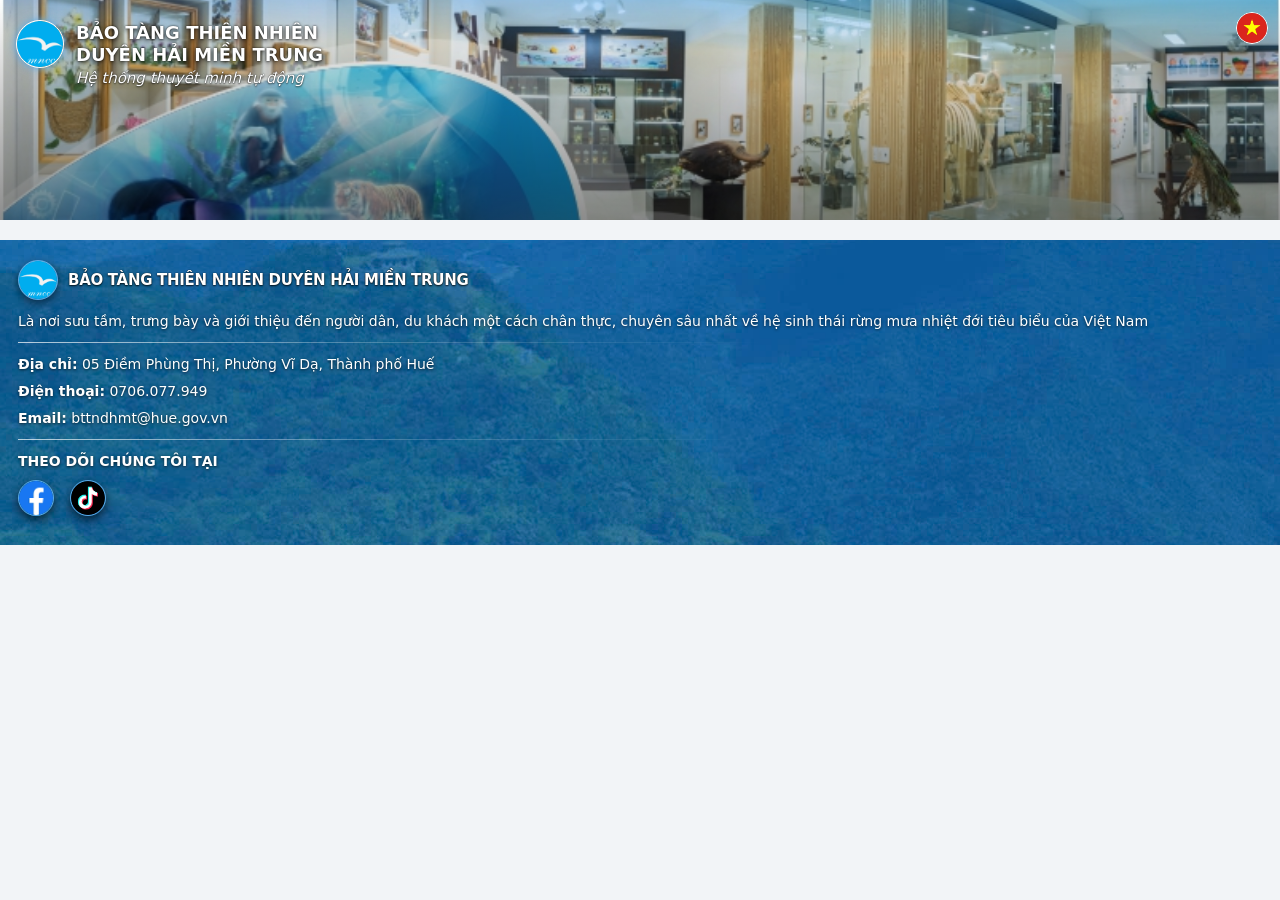
==== detail.html @ 99127545 "Update detail.html" ====
<!DOCTYPE html>
<html lang="vi">
<head>
<meta charset="UTF-8">
<meta name="viewport" content="width=device-width, initial-scale=1.0">
<title>Chi tiết</title>
<link rel="stylesheet" href="./style.css">
</head>

<body class="app">

<!-- HEADER -->
<div class="app-cover small" onclick="goHome()">
  <div class="cover-overlay">
    <div class="cover-top">
      <div class="cover-left">

        <div class="cover-header">

          <!-- LOGO -->
          <div class="logo-wrap">
            <img src="./logo.jpg" class="logo">
          </div>

          <!-- TEXT -->
          <div class="title-group">
            <h1 id="museumTitle">
  BẢO TÀNG THIÊN NHIÊN <br>
  DUYÊN HẢI MIỀN TRUNG
</h1>
            <h1 id="museumTitleEn" class="hidden">CENTRAL COASTAL NATURE MUSEUM</h1>

            <p id="museumSub">Hệ thống thuyết minh tự động</p>
            <p id="museumSubEn" class="hidden">Automatic Audio Guide System</p>
          </div>

        </div>

      </div>
    </div>
  </div>
</div>
<!-- CONTENT -->
<div class="app-detail">

  <h2 id="title"></h2>


<div id="gallery" class="hero-slider"></div>


  <!-- LANG -->
  <div class="lang-center">
    <button id="btnVI" class="lang-btn active">Tiếng Việt</button>
    <button id="btnEN" class="lang-btn">English</button>
  </div>

<!-- AUDIO -->
<div class="audio-bar">
  <button id="playBtn">▶</button>

  <div class="progress">
    <div class="progress-fill" id="progress"></div>
  </div>

  <span id="time">0:00</span>
</div>

<audio id="audio"></audio>



  <!-- TEXT -->
  <div id="content"></div>

</div>

<div id="content"></div>

<!-- NEXT -->
<div class="next-wrap">
  <button id="nextBtn">➡️ Tiếp theo</button>
</div>

<div class="museum-info">
  <div class="overlay"></div>

  <div class="info-content">

    <!-- HEADER -->
    <div class="info-header">
      <img src="./logo.jpg" class="info-logo">
      <h3>BẢO TÀNG THIÊN NHIÊN DUYÊN HẢI MIỀN TRUNG</h3>
    </div> <!-- ✅ ĐÓNG Ở ĐÂY -->

    <!-- BLOCK 1 -->
    <div class="info-block desc">
      <p>
        Là nơi sưu tầm, trưng bày và giới thiệu đến người dân, du khách
        một cách chân thực, chuyên sâu nhất về hệ sinh thái rừng mưa nhiệt đới tiêu biểu của Việt Nam
      </p>
    </div>

    <!-- BLOCK 2 -->
    <div class="info-block contact">
      <p><b>Địa chỉ:</b> 05 Điềm Phùng Thị, Phường Vĩ Dạ, Thành phố Huế</p>
      <p><b>Điện thoại:</b> 0706.077.949</p>
      <p><b>Email:</b> bttndhmt@hue.gov.vn</p>
    </div>

    <!-- BLOCK 3 -->
    <div class="info-block social-block">
      <p><b>THEO DÕI CHÚNG TÔI TẠI</b></p>

      <div class="social">
        <a href="https://fb.com/bttndhmt" target="_blank">
          <img src="fb.png">
        </a>
        <a href="https://www.tiktok.com/@bttndhmt" target="_blank">
          <img src="tiktok.png">
        </a>
      </div>
    </div>

  </div>
</div>


<script src="app.js"></script>

<script>

// ================= DETAIL =================

const id = new URLSearchParams(window.location.search).get("id");

let place = JSON.parse(localStorage.getItem("place_" + id));

// fallback
if (!place) {
  const all = JSON.parse(localStorage.getItem("places")) || [];
  place = all.find(p => p.id == id);
}

if (!place) {
  alert("Không có dữ liệu!");
  window.location.href = "index.html";
}

let lang = localStorage.getItem("lang") || "vi";

const titleEl = document.getElementById("title");
const contentEl = document.getElementById("content");

const btnVI = document.getElementById("btnVI");
const btnEN = document.getElementById("btnEN");

const audio = document.getElementById("audio");
const playBtn = document.getElementById("playBtn");
const progress = document.getElementById("progress");
const time = document.getElementById("time");

// ================= RENDER =================
async function render() {

  titleEl.innerText =
    lang === "vi"
      ? place.tendiadiem
      : (place.tendiadiemen || place.tendiadiem);

  contentEl.innerHTML = `
    <div class="content">
      ${lang === "vi"
        ? place.thuyetminh
        : place.thuyetminhtienganh}
    </div>
  `;
// ================= HERO SLIDER =================

const galleryEl =
  document.getElementById("gallery");

// ảnh đại diện đầu tiên
const images = [

  {
    taianh: place.anhdaidien
  },

  ...(await getImages(
    place.id || place.autoid
  ))
];

const hasMultiple =
  images.length > 1;
galleryEl.innerHTML = `

${hasMultiple ? `
<button class="nav prev" onclick="prevSlide()">
❮
</button>
` : ""}

<div class="slides">

${images.map(img => {

  const src =
    img.taianh ||
    img.url ||
    "";

  return `

    <div class="hero-slide">

      <img
  data-src="${src}"
  src=""
  class="lazy-img"
  onclick="openImage('${src}')"
>

    </div>

  `;

}).join("")}

</div>

${hasMultiple ? `
<button class="nav next" onclick="nextSlideManual()">
❯
</button>
` : ""}

${hasMultiple ? `
<div class="dots">

${images.map((_,i)=>`
  <span class="dot ${i===0?"active":""}"></span>
`).join("")}

</div>
` : ""}
`;

// ================= AUTO SLIDE =================

let currentSlide = 0;

const slidesWrap =
  galleryEl.querySelector(".slides");

const slides =
  galleryEl.querySelectorAll(".hero-slide");
// ===== LAZY LOAD + COMPRESS =====

const lazyImages =
  galleryEl.querySelectorAll(".lazy-img");

lazyImages.forEach(async (img)=>{

  const original =
    img.dataset.src;

  const compressed =
    await compressImage(
      original,
      0.5,
      1000
    );

  img.src = compressed;
});

// ===== SHOW =====

function showSlide(index){

  slides[index].scrollIntoView({

    behavior:"smooth",

    inline:"center",

    block:"nearest"

  });

  updateDots();
}

// ===== DOTS =====

function updateDots(){

  const dots =
    galleryEl.querySelectorAll(".dot");

  dots.forEach(dot =>
    dot.classList.remove("active")
  );

  dots[indexSafe()]
    ?.classList.add("active");
}

function indexSafe(){

  if(currentSlide >= slides.length){
    currentSlide = 0;
  }

  if(currentSlide < 0){
    currentSlide = slides.length - 1;
  }

  return currentSlide;
}

// ===== NEXT =====

function nextSlide(){

  currentSlide++;

  indexSafe();

  showSlide(currentSlide);
}

// ===== PREV =====

function prevSlide(){

  currentSlide--;

  indexSafe();

  showSlide(currentSlide);
}

// ===== BUTTONS =====

window.nextSlideManual = () => {

  nextSlide();

  resetAuto();
};

window.prevSlide = () => {

  prevSlide();

  resetAuto();
};

// ===== AUTO =====

let autoSlide =
  setInterval(nextSlide, 5000);

function resetAuto(){

  clearInterval(autoSlide);

  autoSlide =
    setInterval(nextSlide, 5000);
}

// ===== TOUCH FIX =====
let isTouching = false;

galleryEl.addEventListener("touchstart", () => {

  isTouching = true;

  clearInterval(autoSlide);
});

galleryEl.addEventListener("touchend", () => {

  isTouching = false;

  // tìm slide hiện tại
  const slideWidth =
    slides[0].offsetWidth;

  currentSlide = Math.round(
slidesWrap.scrollLeft / slideWidth
  );

  // chạy lại auto
  autoSlide = setInterval(
    nextSlide,
    5000
  );
});
  
  // audio
  audio.src = "";
  playBtn.innerText = "▶";

  autoPlay();

  updateHeaderLang();
}

// ================= AUDIO =================
function playAudio() {

  audio.src = lang === "vi"
    ? place.audiotiengviet
    : place.audiotienganh;

  audio.play();
}

function autoPlay() {
  playAudio();
}

playBtn.onclick = () => {

  if (!audio.src) {
    playAudio();
  }

  if (audio.paused) {

    audio.play();
    playBtn.innerText = "⏸";

  } else {

    audio.pause();
    playBtn.innerText = "▶";
  }
};

audio.ontimeupdate = () => {

  if (!audio.duration) return;

  const percent =
    (audio.currentTime / audio.duration) * 100;

  progress.style.width = percent + "%";

  const min = Math.floor(audio.currentTime / 60);
  const sec = Math.floor(audio.currentTime % 60);

  time.innerText =
    `${min}:${sec.toString().padStart(2,"0")}`;
};

// ================= LANG =================
btnVI.onclick = () => {

  lang = "vi";

  localStorage.setItem("lang", lang);

  btnVI.classList.add("active");
  btnEN.classList.remove("active");

  render();
};

btnEN.onclick = () => {

  lang = "en";

  localStorage.setItem("lang", lang);

  btnEN.classList.add("active");
  btnVI.classList.remove("active");

  render();
};

function updateHeaderLang() {

  const isVI = lang === "vi";

  document.getElementById("museumTitle")
    .classList.toggle("hidden", !isVI);

  document.getElementById("museumTitleEn")
    .classList.toggle("hidden", isVI);

  document.getElementById("museumSub")
    .classList.toggle("hidden", !isVI);

  document.getElementById("museumSubEn")
    .classList.toggle("hidden", isVI);
}

// ================= NEXT =================
const nextBtn = document.getElementById("nextBtn");

const order =
  JSON.parse(localStorage.getItem("order")) || [];

nextBtn.onclick = () => {

  const currentId = parseInt(id);

  const index = order.indexOf(currentId);

  let nextId = order[0];

  if (index !== -1 && index < order.length - 1) {
    nextId = order[index + 1];
  }

  window.location.href =
    "detail.html?id=" + nextId;
};

// ================= NAV =================
function goHome() {
  window.location.href = "index.html";
}

// ================= IMAGE VIEWER =================
function openImage(src) {

  document.getElementById("viewer").style.display = "flex";

  document.getElementById("viewerImg").src = src;
}

function closeViewer() {

  document.getElementById("viewer").style.display = "none";
}
// ================= COMPRESS IMAGE =================

async function compressImage(url, quality = 0.7, maxWidth = 1200){

  return new Promise((resolve) => {

    const img = new Image();

    img.crossOrigin = "anonymous";

    img.onload = () => {

      const canvas =
        document.createElement("canvas");

      let width = img.width;
      let height = img.height;

      // resize
      if(width > maxWidth){

        height =
          height * (maxWidth / width);

        width = maxWidth;
      }

      canvas.width = width;
      canvas.height = height;

      const ctx =
        canvas.getContext("2d");

      ctx.drawImage(
        img,
        0,
        0,
        width,
        height
      );

      resolve(
        canvas.toDataURL(
          "image/jpeg",
          quality
        )
      );
    };

    img.src = url;
  });
}
// INIT
async function init() {

  await getToken();

  render();
}

init();

</script>

<div id="viewer" class="viewer" onclick="closeViewer()">
  <img id="viewerImg">
</div>
---- style.css ----
/* ===== RESET ===== */
* { box-sizing: border-box; }

body {
  margin: 0;
  font-family: system-ui, -apple-system, sans-serif;
}

body.app {
  background: #f2f4f7; /* 👈 nền xám giống ảnh */
}

/* ===== COVER (FIX CHUẨN 400x900) ===== */
.app-cover {
  position: relative;
  width: 100%;
  height: 220px;

  aspect-ratio: 900 / 400; /* 👈 chuẩn tỉ lệ */

  background: url("./bia.jpg") center / cover no-repeat;

  overflow: hidden;
}

/* ===== OVERLAY ===== */
.cover-overlay {
  position: absolute;
  inset: 0;
  padding: 16px;
  color: white;

  background: linear-gradient(
    to top,
    rgba(0,0,0,0.45),
    transparent
  );
}

/* ===== POSITION ===== */
.cover-left {
  position: absolute;
  top: 20px;
  left: 16px;
  right: 70px;
}

/* ===== ROW LOGO + TITLE ===== */
.cover-header {
    display: flex;
  align-items: flex-start; /* 👈 FIX thật */
  gap: 12px;
}

/* ===== LOGO ===== */
.logo-wrap {
  width: 48px;
  height: 48px;
  border-radius: 50%;
border: 1px solid White;
box-shadow:
  0 0 6px rgba(90,169,230,0.8),
  0 0 12px rgba(90,169,230,0.5);

  overflow: hidden;
  flex-shrink: 0;
}

.logo {
  width: 100%;
  height: 100%;
  object-fit: cover;
}

/* ===== TITLE ===== */


#museumTitle,
#museumTitleEn {
  font-size: 18px;
text-shadow:
    0 2px 4px rgba(0,0,0,0.6),
    0 0 2px rgba(0,0,0,0.8);
  font-weight: 700;
  margin: 0;
  line-height: 1.25;
  padding-right: 50px; /* 👈 CHỪA CHỖ CHO CỜ */

}

/* ===== SUB ===== */
#museumSub,
#museumSubEn {
  font-size: 15px;
  display: inline-block;   /* 👈 để viền ôm chữ */
  margin-top: 1px;
  margin-left: 60px; /* 👈 QUAN TRỌNG */
font-weight: 500;   /* đậm */
font-style: italic; /* nghiêng */
text-shadow:
    0 1px 2px rgba(0,0,0,0.6),
    0 0 1px rgba(0,0,0,0.8);

}

/* ===== FLAG ===== */
.lang-switch {
  position: absolute;
  top: 12px;
  right: 12px;
  width: 32px;
  height: 32px;
  border-radius: 50%;
  overflow: hidden;
}

.lang-switch img {
  width: 100%;
  height: 100%;
 border: 1px solid white;
  border-radius: 50%; /* 👈 quan trọng */

  object-fit: cover;  /* 👈 tránh méo */

}

/* ===== HIDDEN ===== */
.hidden {
  display: none !important;
}
/* ===== HIDDEN ===== */
.hidden {
  display: none !important;
}

/* ===== CATEGORY ===== */
.category {
  margin: 18px 12px;
}

/* ===== MAIN CATEGORY ===== */
.main-category .category-title {
  position: relative;

  width: calc(100% - 24px);
  margin: 16px auto;

  padding: 20px 24px;

  border-radius: 40px;

  background: linear-gradient(90deg, #1e5fa8, #2c7be5);

  display: flex;
  align-items: center;
  justify-content: center;

  text-align: center;

  font-size: 20px;
  font-weight: 700;
  color: #fff;

  box-shadow: 0 10px 24px rgba(0,0,0,0.18);

  cursor: pointer;
}

/* ===== SUB CATEGORY ===== */
.category:not(.main-category) .category-title {
  position: relative;

  width: calc(100% - 24px);
  margin: 10px auto;

  padding: 14px 18px;

  border-radius: 18px;

  background: linear-gradient(90deg, #2f80ed, #56ccf2);

  display: flex;
  align-items: center;
  justify-content: space-between;

  font-size: 18px;
  font-weight: 600;
  color: #fff;

  box-shadow: 0 5px 14px rgba(0,0,0,0.12);

  cursor: pointer;
}

/* center text */
.category-title > *:not(.arrow) {
  margin: 0 auto;
}

/* arrow */
.arrow {
  position: absolute;
  right: 16px;

  width: 40px;
  height: 40px;

  border-radius: 50%;

  display: flex;
  align-items: center;
  justify-content: center;

  background: rgba(255,255,255,0.25);

  transition: 0.3s;
}

.category.open .arrow {
  transform: rotate(180deg);
}

/* ===== FLOOR TITLE ===== */
.floor-title {
  width: calc(100% - 60px);
  margin: 18px auto;

  padding: 16px 20px;

  border-radius: 20px;

  text-align: center;

  font-size: 20px;
  font-weight: 800;

  background: linear-gradient(90deg, #3f6fd9, #8fa4f5);
  color: white;

  box-shadow: 0 8px 20px rgba(0,0,0,0.15);
}

/* ===== LIST ===== */
.category-list {
  display: none;
  width: calc(100% - 24px);
  margin: 0 auto;
}

.category-list.open {
  display: block;
}

/* ===== CARD ===== */
.app-card {
  width: 100%;

  display: flex;
  align-items: center;
  gap: 14px;

  padding: 12px 16px;
  margin: 10px 0;

  border-radius: 16px;

  background: #ffffff;
  box-shadow: 0 6px 16px rgba(0,0,0,0.12);

  transition: 0.2s;
}

.app-card:hover {
  transform: translateY(-2px);
}

/* number */
.card-left {
  width: 42px;
  height: 42px;

  border-radius: 12px;

  background: linear-gradient(135deg, #2f80ed, #56ccf2);
  color: white;

  display: flex;
  align-items: center;
  justify-content: center;

  font-weight: bold;
}

/* content */
.card-content {
  flex: 1;
}

.card-title {
  font-size: 17px;
  font-weight: 600;
  color: #222;
}

.card-sub {
  font-size: 15px;
  color: #777;
  margin-top: 3px;
}

/* play */
.play-btn {
  width: 46px;
  height: 46px;

  border-radius: 50%;
  border: none;

  background: linear-gradient(135deg, #2f80ed, #00c6ff);
  color: white;

  display: flex;
  align-items: center;
  justify-content: center;

  box-shadow: 0 6px 14px rgba(0,0,0,0.25);

  cursor: pointer;
  transition: 0.25s;
}

.play-btn:hover { transform: scale(1.1); }
.play-btn:active { transform: scale(0.9); }

/* playing */
.app-card.playing {
  background: linear-gradient(135deg, #e3f2fd, #bbdefb);
  box-shadow: 0 10px 25px rgba(30,136,229,0.4);
}

/* ===== AUDIO BAR ===== */
.audio-bar {
  position: relative !important;  /* 👈 bỏ fixed */
  bottom: auto !important;
 

  display: flex;
  align-items: center;
  gap: 12px;

  padding: 12px;

background: #d1d5db; /* 👈 xám đậm hơn */
  backdrop-filter: blur(12px);
  border-radius: 10px; /* 👈 bo cong nhẹ */


  box-shadow: 0 -4px 14px rgba(0,0,0,0.15);
}

.progress {
  flex: 1;
  height: 8px;
  background: #ddd;
  border-radius: 10px;
}

.progress-fill {
  height: 100%;
  width: 0%;
  background: #1e88e5;
}
/* ===== DETAIL PAGE FIX ===== */
.app-detail {
  max-width: 900px;
  margin: 0 auto;

  padding: 20px 16px 100px;

  display: flex;
  flex-direction: column;
  gap: 16px;
}

/* ===== TEXT CONTENT ===== */
.app-detail .content {
  background: rgba(255,255,255,0.95);

  padding: 16px;

  border-radius: 16px;
  text-align: justify;
  
line-height: 1.7;

  box-shadow: 0 4px 12px rgba(0,0,0,0.08);
}
/* áp cho mọi thẻ bên trong */
.app-detail .content * {
  text-align: justify;
}
/* ===== LANGUAGE BUTTON ===== */
.lang-center {
  display: flex;
  justify-content: center;
  gap: 12px;

  margin-top: 10px;
}

.lang-btn {
  padding: 10px 18px;

  border-radius: 999px;
  border: none;

  font-size: 16px;
  font-weight: 600;

  background: #eee;
  cursor: pointer;

  transition: 0.25s;
}

.lang-btn.active {
  background: linear-gradient(135deg, #2f80ed, #56ccf2);
  color: white;
}

/* ===== IMAGE IN DETAIL ===== */
.app-img {
  width: 100%;
  max-height: 260px;

  object-fit: cover;

  border-radius: 16px;

  box-shadow: 0 8px 20px rgba(0,0,0,0.2);
}

/* ===== NEXT BUTTON ===== */
.next-wrap {
  display: flex;
  justify-content: center;

  margin-top: 0px;     /* 👈 giảm nữa */
}
.app-detail .content {
  margin-bottom: 8px;  /* 👈 giảm khoảng trắng dưới */
}

#nextBtn {
  padding: 14px 26px;

  border-radius: 999px;
  border: none;

  font-size: 18px;
  font-weight: 600;

  background: linear-gradient(135deg, #ff9800, #ff5722);
  color: white;

  box-shadow: 0 6px 16px rgba(0,0,0,0.25);

  cursor: pointer;
  transition: 0.25s;
}

#nextBtn:hover {
  transform: translateY(-2px);
}

#nextBtn:active {
  transform: scale(0.95);
}

/* ===== AUDIO INLINE ===== */
.audio-player {
  display: flex;
  align-items: center;
  gap: 12px;

  background: #e6e9ee;

  padding: 12px 16px;
  margin: 12px 0 16px;

  border-radius: 14px;
}

/* play */
.audio-player button {
  width: 40px;
  height: 40px;

  border-radius: 50%;
  border: none;

  background: #5f6b7a;
  color: white;

  display: flex;
  align-items: center;
  justify-content: center;

  cursor: pointer;
}

/* progress */
.audio-player .progress {
  flex: 1;
  height: 4px;

  background: #cfd6dd;
  border-radius: 10px;
}

.progress-fill {
  height: 100%;
  width: 0%;
  background: #3b82f6;
}

/* time */
#time {
  min-width: 45px;
  font-size: 16px;
  text-align: right;
}
/* ===== RESPONSIVE ===== */
@media (max-width: 600px) {
  .app-detail {
    padding: 16px 12px 100px;
  }

  .app-detail p {
    font-size: 16px;
  }
}
/* ===== GLOBAL FIX ===== */
.category-title {
  display: flex;
  align-items: center;

  padding: 14px 50px 14px 20px !important; /* 👈 chừa chỗ cho icon */

  min-height: 64px; /* 👈 chiều cao cố định */

  border-radius: 999px;
}

/* ===== TEXT KHÔNG ĐÈ ICON ===== */
.category-title .category-main {
  flex: 1;

  display: -webkit-box;
  -webkit-line-clamp: 2; /* 👈 tối đa 2 dòng */
  -webkit-box-orient: vertical;

  overflow: hidden;

  line-height: 1.4;
}
/* ===== TEXT LUÔN BÊN TRÁI ===== */
.category-title span,
.category-title .category-text,
.category-title .category-main {
  margin: 0 !important;
  flex: 1;
}

/* ===== ICON LUÔN BÊN PHẢI ===== */
/* ===== FIX ICON KHÔNG MÉO ===== */
.arrow {
  flex: 0 0 36px; /* 👈 khóa kích thước */

  width: 36px;
  height: 36px;

  min-width: 36px;
  min-height: 36px;

  display: flex;
  align-items: center;
  justify-content: center;

  border-radius: 50%;

  background: rgba(255,255,255,0.25);

  font-size: 16px;
  line-height: 1;

  padding: 0;
}

/* icon bên trong */
.arrow i,
.arrow svg {
  width: 14px;
  height: 14px;

  display: block;
}

/* nếu dùng text ▲ */
.arrow {
  font-size: 16px;
}

/* ===== MAIN CATEGORY ===== */
.main-category .category-title {
background: #1f5fa8 !important;
  font-size: 18px !important;
  font-weight: 700 !important;
}

/* ===== SUB CATEGORY ===== */
.category:not(.main-category) .category-title {
   background: linear-gradient(
    90deg,
    #2f80ed,   /* xanh đậm */
    #5aa9e6    /* xanh nhạt hơn */
  );;
  font-size: 17px !important;
}

/* ===== FLOOR TITLE ===== */
/* ===== FLOOR TITLE STYLE MỚI ===== */
/* ===== FIX FLOOR ALIGN ===== */
.floor-title {
  width: calc(100% - 24px); /* 👈 giống category */

  margin: 16px auto 8px; /* 👈 đồng bộ spacing */

  padding: 0 20px; /* 👈 giống category-title */

  font-size: 18px; /* 👈 giảm size */
  font-weight: 700;

  text-align: left;

  color: #0f2a44;

  background: none !important;
  box-shadow: none !important;
  border-radius: 0 !important;
}

/* gạch dưới căn theo text */
.floor-title::after {
  content: "";

  display: block;

  width: 100%;
  height: 2px;

  margin-top: 8px;

  background: rgba(0,0,0,0.15);
}
/* ===== CARD FIX ===== */
.app-card {
  border-radius: 16px;
}

/* ===== DETAIL PAGE ===== */
.app-detail {
  max-width: 900px;
  margin: 0 auto;

  padding: 20px 16px 120px;
}

/* nội dung */
.app-detail .content {
  background: rgba(255,255,255,0.95);

  padding: 18px;

  border-radius: 16px;

  line-height: 1.7;

  box-shadow: 0 4px 12px rgba(0,0,0,0.08);
}

/* BỎ background từng đoạn */
.app-detail p {
  background: none !important;
  padding: 0 !important;
  margin: 0 0 12px;
}

/* ===== NEXT BUTTON (FIX KHÔNG HIỆN) ===== */
.next-wrap {
  display: flex;
  justify-content: center;

  margin-top: -100px;   /* 👈 cách nội dung */

}

/* button */
#nextBtn {
  padding: 14px 26px;

  border-radius: 999px;

  background: linear-gradient(135deg, #ff9800, #ff5722);

  font-size: 18px;
  font-weight: 600;

  box-shadow: 0 8px 20px rgba(0,0,0,0.25);
}


/* ===== AUDIO BAR KHÔNG CHE NÚT ===== */
.audio-bar {
  z-index: 999;
}

/* ===== FIX SPACING ===== */
.category,
.category-list {
  margin-bottom: 6px;
}
/* ===== COVER CHUẨN ===== */
.app-cover.small {
  position: relative;
  width: 100%;

  aspect-ratio: 900 / 400; /* 👈 CHUẨN 400x900 */

  background: url("./bia.jpg") center / cover no-repeat;

  overflow: hidden;
}
.cover-overlay {
  position: absolute;
  inset: 0;

  padding: 16px;

  color: white;

  background: linear-gradient(
    to top,
    rgba(0,0,0,0.45),
    transparent
  );
}
.cover-left {
  position: absolute;

  left: 16px;
  right: 16px;

  top: 20px;

  display: flex;
  flex-direction: column;
}
.title-row {
  display: flex;
  align-items: center;
  gap: 12px;
}

/* ===== LOGO ===== */
.logo-wrap {
  width: 48px;
  height: 48px;
  border-radius: 50%;
  overflow: hidden;
  flex-shrink: 0;
}

.logo {
  width: 100%;
  height: 100%;
  object-fit: cover;
}
.app-cover.small #museumTitle,
.app-cover.small #museumTitleEn {

   font-size: 18px;
text-shadow:
    0 2px 4px rgba(0,0,0,0.6),
    0 0 2px rgba(0,0,0,0.8);
  font-weight: 700;
  margin: 0;
  line-height: 1.25;

}

.app-cover.small #museumSub,
.app-cover.small #museumSubEn {
  font-size: 15px;
  margin-top: 6px;
  display: inline-block;   /* 👈 để viền ôm chữ */
font-weight: 500;   /* đậm */
font-style: italic; /* nghiêng */

  margin-left: 0;       /* 👈 FIX */
  text-align: left;     /* 👈 đảm bảo không bị center */
}
/* ===== TITLE DETAIL ===== */
#title {
  text-align: center;              /* canh giữa */
  color: #0f2a44;                  /* xanh đậm */

  font-size: 22px;
  font-weight: 700;

  line-height: 1.4;

  margin: 16px 16px 12px;

  padding-bottom: 8px;

  border-bottom: 2px solid #dbe3ec;
}

.app-cover.small .cover-header {
  display: flex;
  align-items: flex-start; /* 👈 FIX CHO TRANG CON */
  gap: 12px;
}

.museum-info {
  position: relative;
  margin: 20px 0;
  border-radius: 0;
  width: 100%;
  overflow: hidden;

  background: url("./bia1.jpg") center / cover no-repeat;
  color: white;

}


/* overlay xanh 80% */
.museum-info .overlay {
  background: rgba(15, 103, 175, 0.8);
}

/* ===== CONTAINER ===== */
.info-content {
  display: flex;
  flex-direction: column;   /* ✅ xếp dọc */
  gap: 18px;                /* khoảng cách giữa các khối */
}

/* ===== HEADER ===== */
.info-header {
  display: flex;
  align-items: center;
  gap: 10px;
}

/* logo */
.info-logo {
  width: 40px;   /* ❌ bạn ghi sai 40x */
  height: 40px;

  border-radius: 50%;
  border: 1px solid #5aa9e6;

  box-shadow: 0 3px 8px rgba(0,0,0,0.5);
}

/* ===== TITLE ===== */
.info-content h3 {
  font-size: 15px;
  margin: 0;

  letter-spacing: -0.3px;

  text-shadow:
    0 1px 2px rgba(0,0,0,0.8),
    0 0 1px rgba(0,0,0,0.9);
}

/* ===== CONTAINER ===== */
.info-content {
  display: flex;
  flex-direction: column;
  gap: 5px;

  padding: 20px 18px; /* 👈 đúng chỗ */
}

/* ===== TEXT ===== */
.info-content p {
  font-size: 14px;
  line-height: 1.5;
  margin: 6px 0;

  text-align: justify;

  text-shadow: 0 1px 3px rgba(0,0,0,0.7);
}

/* ===== BLOCK CHIA ===== */
.info-block {
  width: 100%;
  padding-bottom: 5px;
  position: relative;
}

/* ===== LINE GIỮA KHỐI ===== */
.info-block::after {
  content: "";               /* ❗ thiếu cái này là không hiện */
  position: absolute;
  left: 0;
  bottom: 0;

  width: 60%;                /* 👈 line ngắn */
  height: 1px;

  background: linear-gradient(
    to right,
    rgba(255,255,255,0.7),
    rgba(255,255,255,0.2),
    transparent
  );
}

/* bỏ line cuối */
.info-block:last-child::after {
  display: none;
}

/* ===== SOCIAL ===== */
.social {
  display: flex;
  gap: 16px;
  margin-top: 8px;
}

/* icon */
.social img {
  width: 36px;
  height: 36px;

  border-radius: 50%;
  border: 1px solid #5aa9e6;

  object-fit: cover;

  box-shadow: 0 4px 10px rgba(0,0,0,0.6);
}

/* ===== WRAP ===== */

.hero-slider{
  position:relative;
}

/* ===== SLIDES ===== */

.slides{

  width:100%;

  display:flex;

  overflow-x:auto;

  overflow-y:hidden;

  scroll-snap-type:x mandatory;

  scroll-snap-stop:always;

  scroll-behavior:smooth;

  border-radius:22px;

  -webkit-overflow-scrolling:touch;
}

.slides::-webkit-scrollbar{
  display:none;
}

/* ===== EACH SLIDE ===== */

.hero-slide{

  min-width:100%;

  width:100%;

  flex:0 0 100%;

  scroll-snap-align:center;

  position:relative;
}

.hero-slide img{

  width:100%;

  height:260px;

  object-fit:cover;

  border-radius:22px;

  display:block;

  flex-shrink:0;

  box-shadow:0 4px 14px rgba(0,0,0,.15);
}

/* ===== ARROWS ===== */

.nav{

  position:absolute;

  top:50%;

  transform:translateY(-50%);

  width:40px;

  height:40px;

  border:none;

  border-radius:50%;

  background:rgba(0,0,0,.45);

  color:#fff;

  font-size:24px;

  z-index:20;

  cursor:pointer;

  display:flex;

  align-items:center;

  justify-content:center;
}

.prev{
  left:10px;
}

.next{
  right:10px;
}

/* ===== DOTS ===== */

.dots{

  position:absolute;

  bottom:12px;

  left:50%;

  transform:translateX(-50%);

  display:flex;

  gap:8px;

  z-index:20;
}

.dot{

  width:8px;

  height:8px;

  border-radius:50%;

  background:rgba(255,255,255,.5);

  transition:.3s;
}

.dot.active{

  width:22px;

  border-radius:999px;

  background:#fff;
}
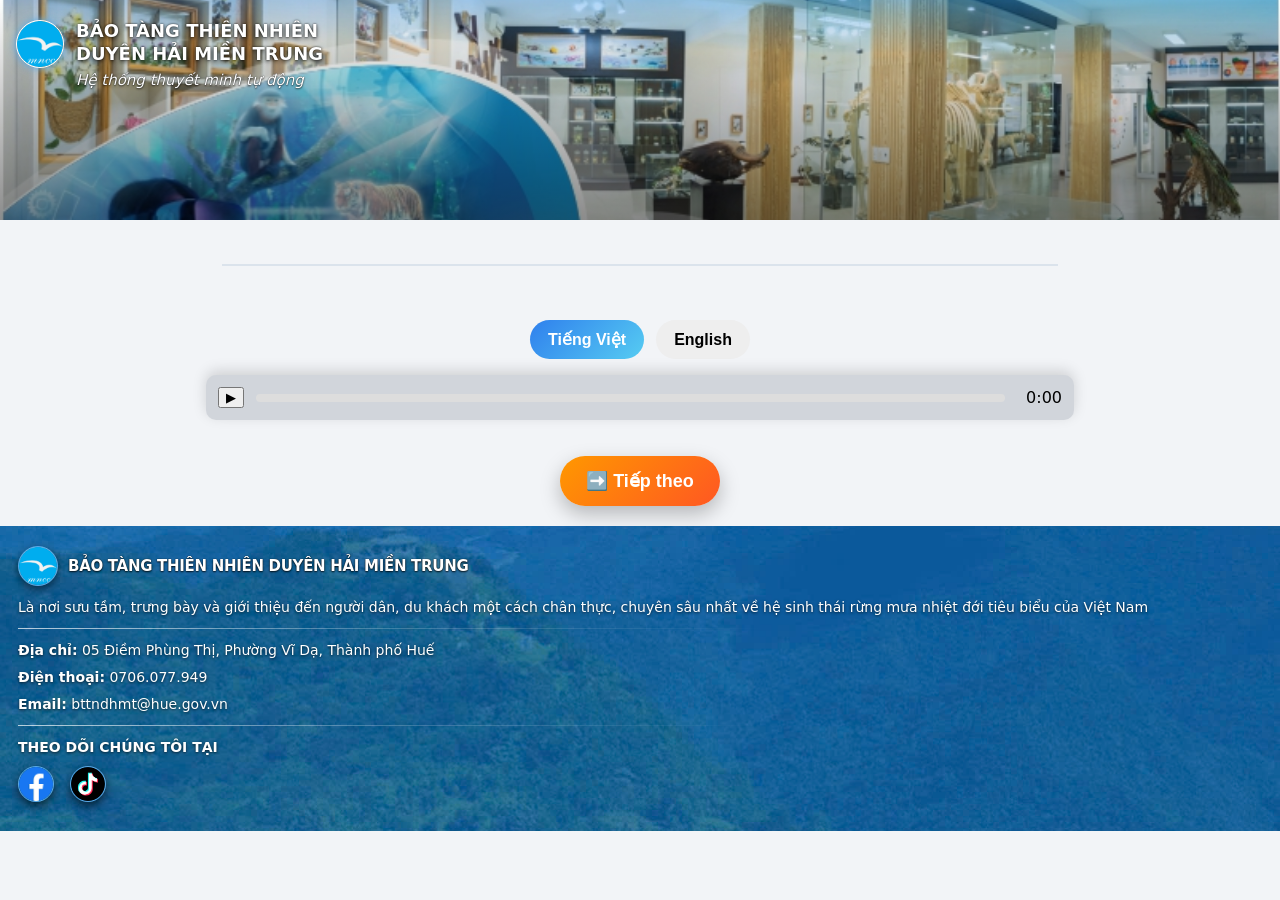
==== commit e7f14028: "Update detail.html" ====
--- a/detail.html
+++ b/detail.html
@@ -132,49 +132,127 @@
 
 // ================= DETAIL =================
 
-const id = new URLSearchParams(window.location.search).get("id");
-
-let place = JSON.parse(localStorage.getItem("place_" + id));
-
-// fallback
+const id =
+new URLSearchParams(window.location.search)
+.get("id");
+
+// cache local
+let place =
+JSON.parse(
+localStorage.getItem("place_" + id)
+);
+
+// fallback list
 if (!place) {
-  const all = JSON.parse(localStorage.getItem("places")) || [];
-  place = all.find(p => p.id == id);
-}
-
-if (!place) {
-  alert("Không có dữ liệu!");
-  window.location.href = "index.html";
-}
-
-let lang = localStorage.getItem("lang") || "vi";
-
-const titleEl = document.getElementById("title");
-const contentEl = document.getElementById("content");
-
-const btnVI = document.getElementById("btnVI");
-const btnEN = document.getElementById("btnEN");
-
-const audio = document.getElementById("audio");
-const playBtn = document.getElementById("playBtn");
-const progress = document.getElementById("progress");
-const time = document.getElementById("time");
+
+const all =
+JSON.parse(
+localStorage.getItem("places")
+) || [];
+
+place = all.find(
+p => p.id == id
+);
+}
+
+let lang =
+localStorage.getItem("lang") || "vi";
+
+const titleEl =
+document.getElementById("title");
+
+const contentEl =
+document.getElementById("content");
+
+const btnVI =
+document.getElementById("btnVI");
+
+const btnEN =
+document.getElementById("btnEN");
+
+const audio =
+document.getElementById("audio");
+
+const playBtn =
+document.getElementById("playBtn");
+
+const progress =
+document.getElementById("progress");
+
+const time =
+document.getElementById("time");
+
+// ================= LOAD API =================
+
+async function loadPlaceFromAPI(id) {
+
+try {
+
+const res = await fetch(
+  API_URL + "/places/" + id
+);
+
+const data = await res.json();
+
+// hỗ trợ nhiều kiểu API
+place = data.data || data;
+
+// cache lại
+localStorage.setItem(
+  "place_" + id,
+  JSON.stringify(place)
+);
+
+render();
+
+} catch (e) {
+
+console.log(e);
+
+alert("Không tải được dữ liệu!");
+
+window.location.href =
+  "index.html";
+
+}
+}
 
 // ================= RENDER =================
+
 async function render() {
 
-  titleEl.innerText =
-    lang === "vi"
-      ? place.tendiadiem
-      : (place.tendiadiemen || place.tendiadiem);
-
-  contentEl.innerHTML = `
-    <div class="content">
-      ${lang === "vi"
+if (!place) return;
+
+titleEl.innerText =
+lang === "vi"
+? place.tendiadiem
+: (
+place.tendiadiemen ||
+place.tendiadiem
+);
+
+contentEl.innerHTML = `
+  <div class="content">
+    ${
+      lang === "vi"
         ? place.thuyetminh
-        : place.thuyetminhtienganh}
-    </div>
-  `;
+        : place.thuyetminhtienganh
+    }
+  </div>
+`;
+// ===== AUDIO =====
+
+audio.pause();
+
+audio.src =
+lang === "vi"
+? place.audiotiengviet
+: place.audiotienganh;
+
+playBtn.innerText = "▶";
+
+updateHeaderLang()
+
 // ================= HERO SLIDER =================
 
 const galleryEl =
@@ -382,63 +460,67 @@
   clearInterval(autoSlide);
 });
 
-galleryEl.addEventListener("touchend", () => {
-
-  isTouching = false;
-
-  // tìm slide hiện tại
+slidesWrap.addEventListener("scroll", () => {
+
   const slideWidth =
     slides[0].offsetWidth;
 
   currentSlide = Math.round(
-slidesWrap.scrollLeft / slideWidth
+    slidesWrap.scrollLeft / slideWidth
   );
 
-  // chạy lại auto
-  autoSlide = setInterval(
-    nextSlide,
-    5000
-  );
+  updateDots();
+});
+
+// ===== TOUCH =====
+
+galleryEl.addEventListener("touchstart", () => {
+
+  clearInterval(autoSlide);
+});
+
+galleryEl.addEventListener("touchend", () => {
+
+  resetAuto();
 });
   
-  // audio
-  audio.src = "";
+    // audio
+  audio.pause();
+
+  audio.src =
+    lang === "vi"
+      ? place.audiotiengviet
+      : place.audiotienganh;
+
   playBtn.innerText = "▶";
 
-  autoPlay();
-
   updateHeaderLang();
 }
 
 // ================= AUDIO =================
-function playAudio() {
-
-  audio.src = lang === "vi"
-    ? place.audiotiengviet
-    : place.audiotienganh;
-
-  audio.play();
-}
-
-function autoPlay() {
-  playAudio();
-}
-
-playBtn.onclick = () => {
-
-  if (!audio.src) {
-    playAudio();
-  }
-
-  if (audio.paused) {
-
-    audio.play();
-    playBtn.innerText = "⏸";
-
-  } else {
-
-    audio.pause();
-    playBtn.innerText = "▶";
+
+playBtn.onclick = async () => {
+
+  if (!audio.src) return;
+
+  try {
+
+    if (audio.paused) {
+
+      await audio.play();
+
+      playBtn.innerText = "⏸";
+
+    } else {
+
+      audio.pause();
+
+      playBtn.innerText = "▶";
+    }
+
+  } catch (e) {
+
+    console.log(e);
   }
 };
 
@@ -596,7 +678,33 @@
 
   await getToken();
 
-  render();
+  // chưa có cache
+  if (!place) {
+
+    await loadAllPlaces();
+
+    const all =
+      JSON.parse(
+        localStorage.getItem("places")
+      ) || [];
+
+    place = all.find(
+      p => p.id == id
+    );
+  }
+
+  // có dữ liệu
+  if (place) {
+
+    render();
+
+  } else {
+
+    alert("Không có dữ liệu!");
+
+    window.location.href =
+      "index.html";
+  }
 }
 
 init();
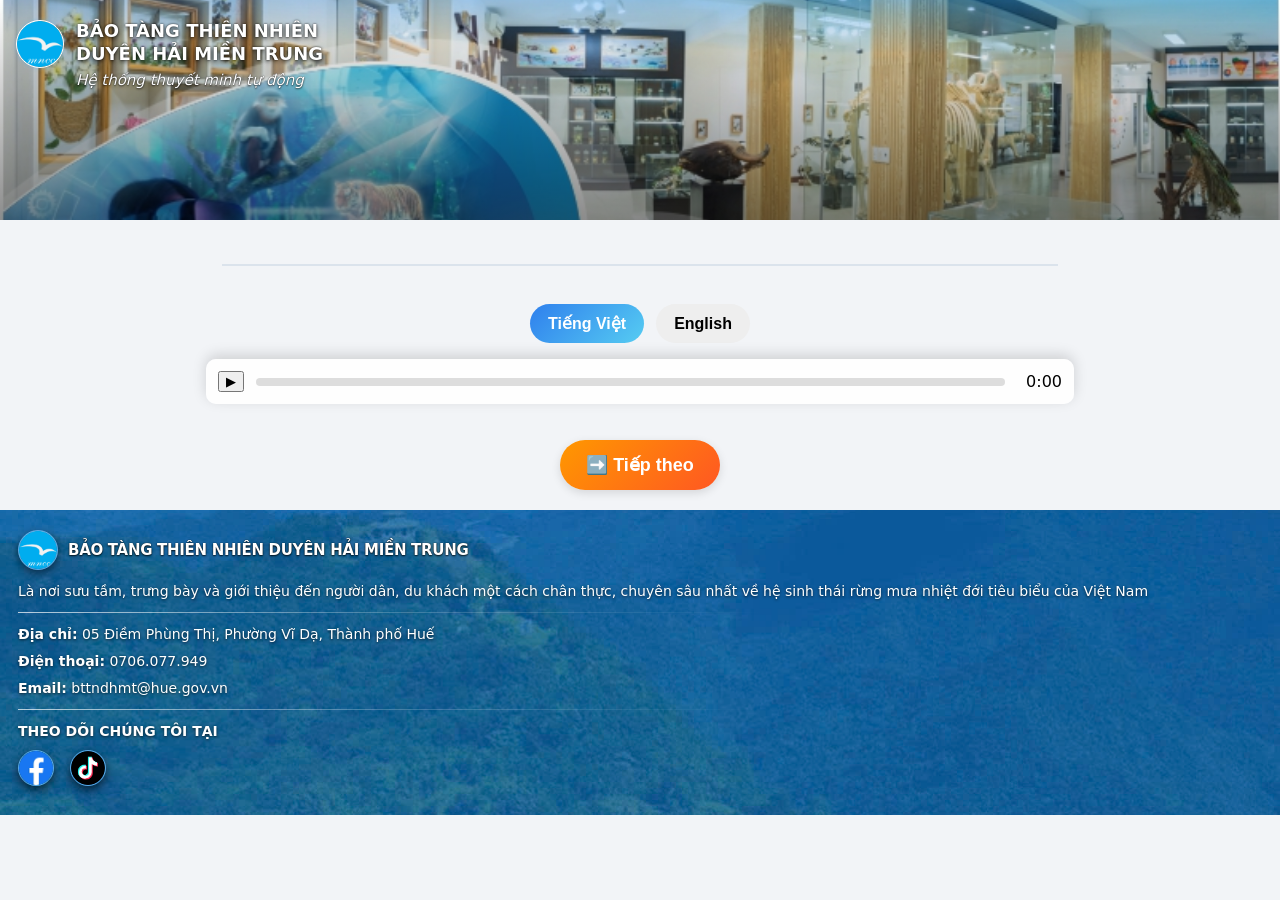
==== commit 47999aa3: "Update detail.html" ====
--- a/detail.html
+++ b/detail.html
@@ -46,7 +46,6 @@
   <h2 id="title"></h2>
 
 
-<div id="gallery" class="hero-slider"></div>
 
 
   <!-- LANG -->
@@ -182,41 +181,32 @@
 const time =
 document.getElementById("time");
 
-// ================= LOAD API =================
-
-async function loadPlaceFromAPI(id) {
-
-try {
-
-const res = await fetch(
-  API_URL + "/places/" + id
-);
-
-const data = await res.json();
-
-// hỗ trợ nhiều kiểu API
-place = data.data || data;
-
-// cache lại
-localStorage.setItem(
-  "place_" + id,
-  JSON.stringify(place)
-);
-
-render();
-
-} catch (e) {
-
-console.log(e);
-
-alert("Không tải được dữ liệu!");
-
-window.location.href =
-  "index.html";
-
-}
-}
-
+
+// ================= LOAD ALL PLACES =================
+
+async function loadAllPlaces() {
+
+  try {
+
+    const places = await getPlaces();
+
+    localStorage.setItem(
+      "places",
+      JSON.stringify(places)
+    );
+
+    return places;
+
+  } catch (e) {
+
+    console.log(
+      "LOAD PLACES ERROR:",
+      e
+    );
+
+    return [];
+  }
+}
 // ================= RENDER =================
 
 async function render() {
@@ -325,6 +315,7 @@
 ` : ""}
 `;
 
+  
 // ================= AUTO SLIDE =================
 
 let currentSlide = 0;
@@ -583,23 +574,85 @@
 }
 
 // ================= NEXT =================
-const nextBtn = document.getElementById("nextBtn");
-
-const order =
-  JSON.parse(localStorage.getItem("order")) || [];
-
-nextBtn.onclick = () => {
-
-  const currentId = parseInt(id);
-
-  const index = order.indexOf(currentId);
-
-  let nextId = order[0];
-
-  if (index !== -1 && index < order.length - 1) {
-    nextId = order[index + 1];
+
+const nextBtn =
+  document.getElementById("nextBtn");
+
+nextBtn.onclick = async () => {
+
+  // lấy toàn bộ place
+  let all =
+    JSON.parse(
+      localStorage.getItem("places")
+    ) || [];
+
+  // chưa có cache
+  if (!all.length) {
+
+    all = await loadAllPlaces();
   }
 
+  // sort theo id
+  all.sort((a,b)=>{
+
+    const idA =
+      parseInt(
+        a.id ||
+        a.autoid ||
+        a.iddulieu
+      );
+
+    const idB =
+      parseInt(
+        b.id ||
+        b.autoid ||
+        b.iddulieu
+      );
+
+    return idA - idB;
+  });
+
+  // id hiện tại
+  const currentId =
+    parseInt(id);
+
+  // index hiện tại
+  const index =
+    all.findIndex(p =>
+
+      parseInt(
+        p.id ||
+        p.autoid ||
+        p.iddulieu
+      ) === currentId
+    );
+
+  // mặc định vòng về đầu
+  let nextPlace = all[0];
+
+  // có phần tử tiếp theo
+  if (
+    index !== -1 &&
+    index < all.length - 1
+  ) {
+
+    nextPlace =
+      all[index + 1];
+  }
+
+  // id tiếp theo
+  const nextId =
+    nextPlace.id ||
+    nextPlace.autoid ||
+    nextPlace.iddulieu;
+
+  // cache trước
+  localStorage.setItem(
+    "place_" + nextId,
+    JSON.stringify(nextPlace)
+  );
+
+  // chuyển trang
   window.location.href =
     "detail.html?id=" + nextId;
 };
@@ -681,15 +734,16 @@
   // chưa có cache
   if (!place) {
 
-    await loadAllPlaces();
-
     const all =
-      JSON.parse(
-        localStorage.getItem("places")
-      ) || [];
+      await loadAllPlaces();
 
     place = all.find(
-      p => p.id == id
+      p =>
+        String(
+          p.id ||
+          p.autoid ||
+          p.iddulieu
+        ) === String(id)
     );
   }
 
--- a/style.css
+++ b/style.css
@@ -59,8 +59,7 @@
   border-radius: 50%;
 border: 1px solid White;
 box-shadow:
-  0 0 6px rgba(90,169,230,0.8),
-  0 0 12px rgba(90,169,230,0.5);
+    0 0 4px rgba(90,169,230,0.5);
 
   overflow: hidden;
   flex-shrink: 0;
@@ -128,10 +127,7 @@
 .hidden {
   display: none !important;
 }
-/* ===== HIDDEN ===== */
-.hidden {
-  display: none !important;
-}
+
 
 /* ===== CATEGORY ===== */
 .category {
@@ -161,7 +157,7 @@
   font-weight: 700;
   color: #fff;
 
-  box-shadow: 0 10px 24px rgba(0,0,0,0.18);
+  box-shadow: 0 3px 10px rgba(0,0,0,0.12);
 
   cursor: pointer;
 }
@@ -351,7 +347,7 @@
   padding: 12px;
 
 background: #d1d5db; /* 👈 xám đậm hơn */
-  backdrop-filter: blur(12px);
+background: rgba(255,255,255,0.92);
   border-radius: 10px; /* 👈 bo cong nhẹ */
 
 
@@ -716,7 +712,7 @@
   font-size: 18px;
   font-weight: 600;
 
-  box-shadow: 0 8px 20px rgba(0,0,0,0.25);
+box-shadow: 0 3px 10px rgba(0,0,0,0.12);
 }
 
 
@@ -961,30 +957,34 @@
 /* ===== WRAP ===== */
 
 .hero-slider{
-  position:relative;
+  position: relative;
+
+  width: 100%;
+
+  height: 220px;
+
+  overflow: hidden;
+
+  border-radius: 22px;
 }
 
 /* ===== SLIDES ===== */
 
 .slides{
 
-  width:100%;
-
-  display:flex;
-
-  overflow-x:auto;
-
-  overflow-y:hidden;
-
-  scroll-snap-type:x mandatory;
-
-  scroll-snap-stop:always;
-
-  scroll-behavior:smooth;
-
-  border-radius:22px;
-
-  -webkit-overflow-scrolling:touch;
+  width: 100%;
+  height: 220px;
+
+  display: flex;
+
+  overflow-x: auto;
+  overflow-y: hidden;
+
+  scroll-snap-type: x mandatory;
+
+  -webkit-overflow-scrolling: touch;
+
+  border-radius: 22px;
 }
 
 .slides::-webkit-scrollbar{
@@ -995,33 +995,19 @@
 
 .hero-slide{
 
-  min-width:100%;
-
-  width:100%;
-
-  flex:0 0 100%;
-
-  scroll-snap-align:center;
-
-  position:relative;
-}
-
-.hero-slide img{
-
-  width:100%;
-
-  height:260px;
-
-  object-fit:cover;
-
-  border-radius:22px;
-
-  display:block;
-
-  flex-shrink:0;
-
-  box-shadow:0 4px 14px rgba(0,0,0,.15);
-}
+  min-width: 100%;
+  width: 100%;
+  height: 220px;
+
+  flex: 0 0 100%;
+
+  position: relative;
+
+  overflow: hidden;
+
+  scroll-snap-align: center;
+}
+
 
 /* ===== ARROWS ===== */
 
@@ -1106,3 +1092,82 @@
 
   background:#fff;
 }
+
+
+/* ===== MOBILE OPTIMIZE ===== */
+
+html,
+body{
+
+  overflow-x:hidden;
+
+  -webkit-overflow-scrolling:touch;
+}
+
+/* giảm lag safari */
+*{
+  -webkit-tap-highlight-color:
+    transparent;
+}
+
+/* GPU optimize */
+.hero-slide{
+  transform:translateZ(0);
+}
+
+
+
+/* ===== IMAGE ===== */
+.hero-slide img{
+
+  width: 100%;
+  height: 100%;
+
+  object-fit: cover;
+
+  display: block;
+
+  border-radius: 22px;
+}
+
+/* text mobile */
+.app-detail p{
+
+  font-size:15px;
+
+  line-height:1.6;
+}
+
+/* shadow nhẹ hơn */
+.app-card,
+.category-title,
+.play-btn,
+#nextBtn{
+
+  box-shadow:
+    0 3px 10px rgba(0,0,0,0.12);
+}
+
+/* audio bar nhẹ */
+.audio-bar{
+
+  background:
+    rgba(255,255,255,0.92);
+}
+
+/* mobile không hover */
+@media (hover:hover){
+
+  .app-card:hover{
+
+    transform:
+      translateY(-2px);
+  }
+}
+/* ===== MOBILE FIX ===== */
+
+.hero-slider,
+.slides,
+.hero-slide{
+  touch-action: pan-y;
+}
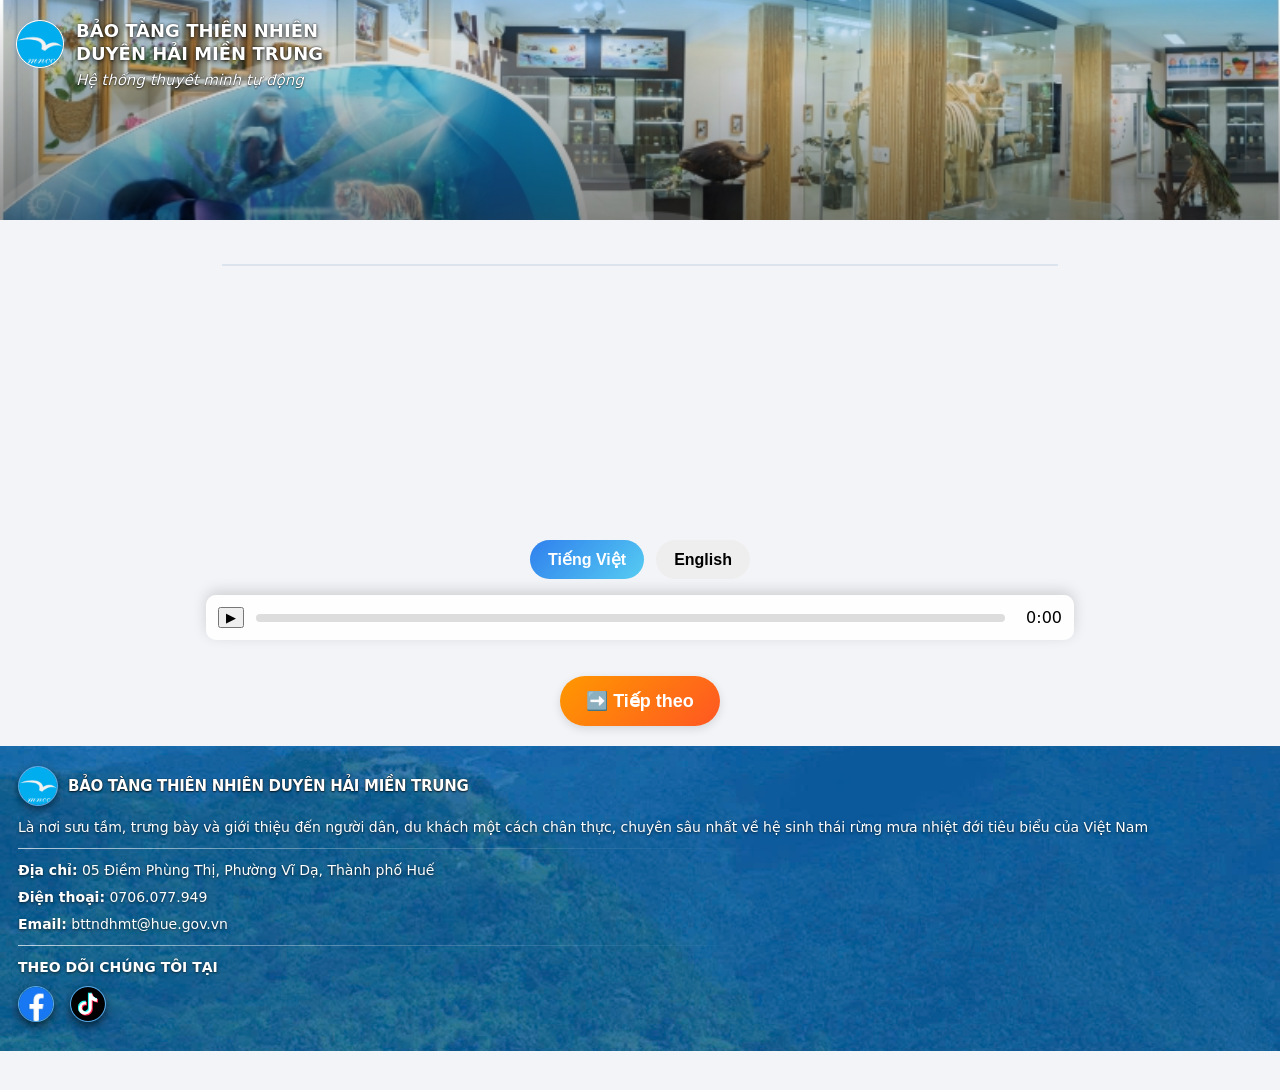
==== commit 4516ba9f: "Update detail.html" ====
--- a/detail.html
+++ b/detail.html
@@ -45,7 +45,7 @@
 
   <h2 id="title"></h2>
 
-
+<div id="gallery" class="hero-slider"></div>
 
 
   <!-- LANG -->
